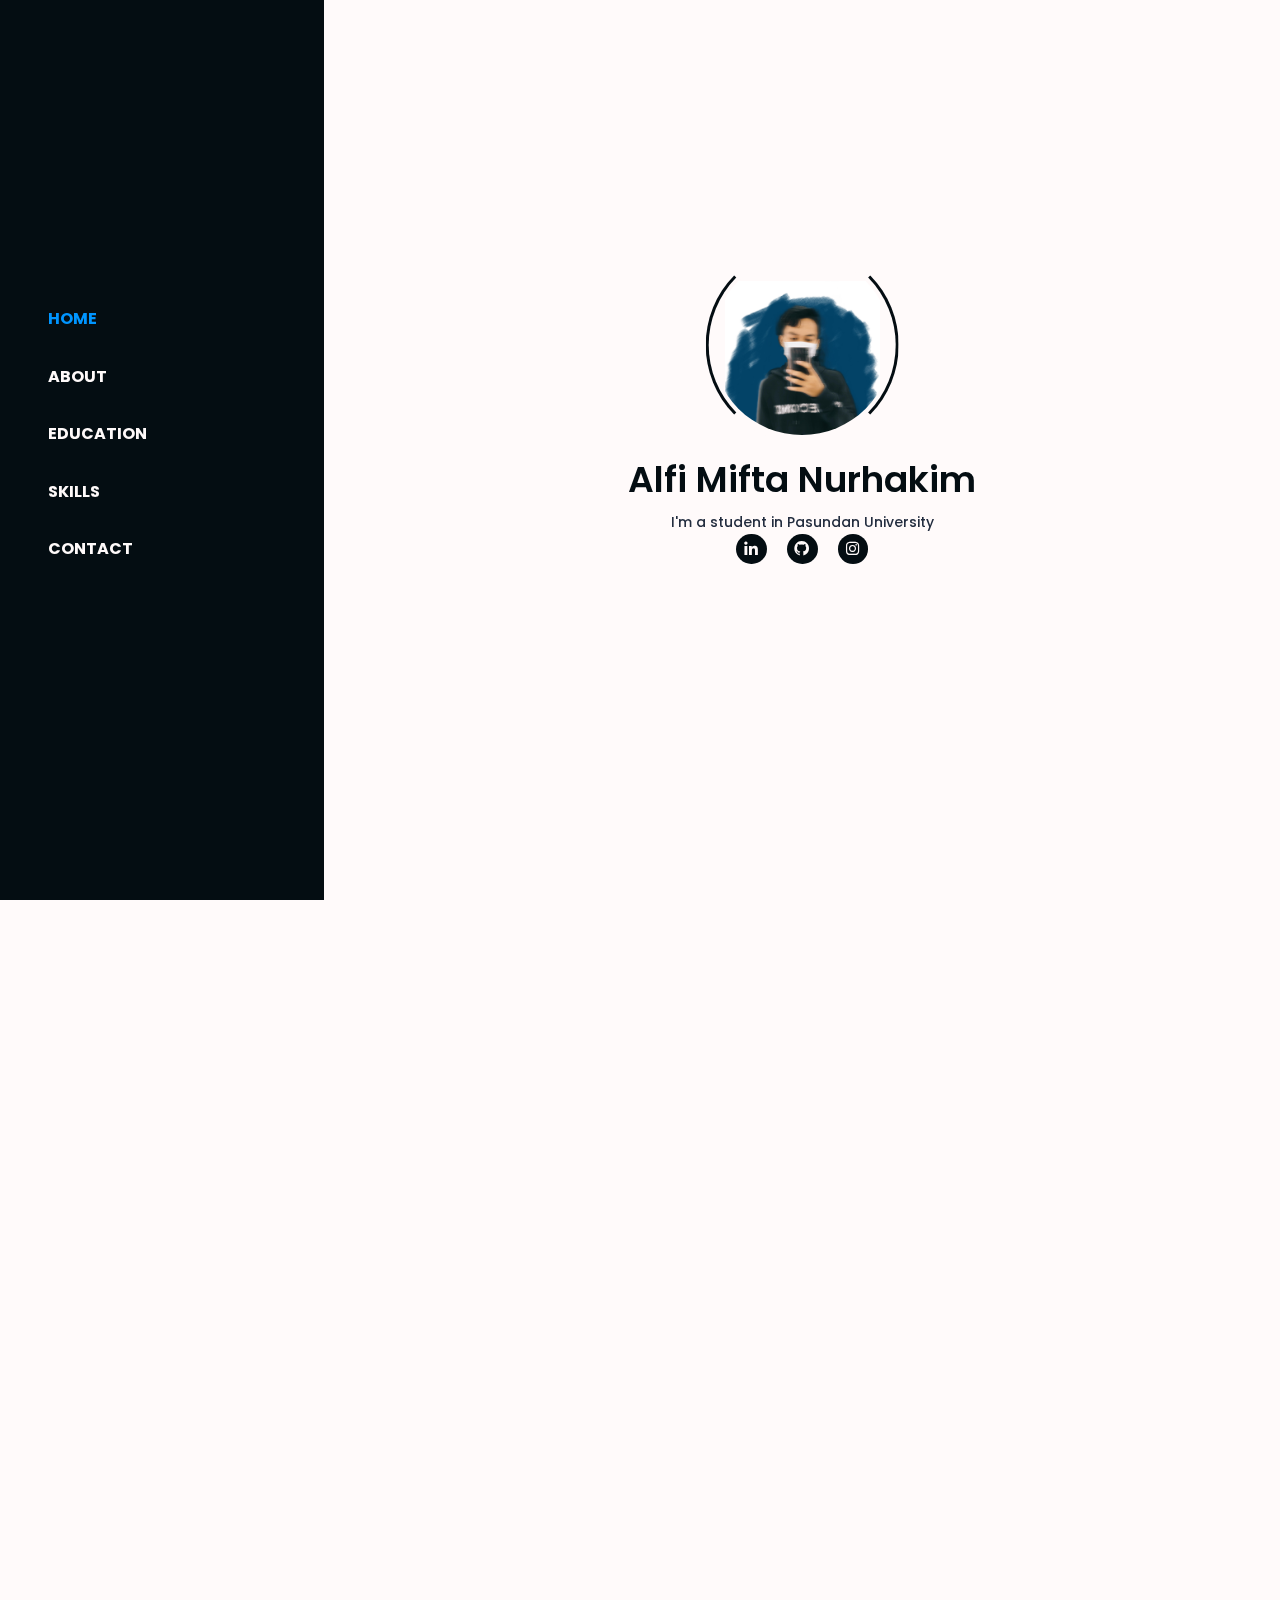
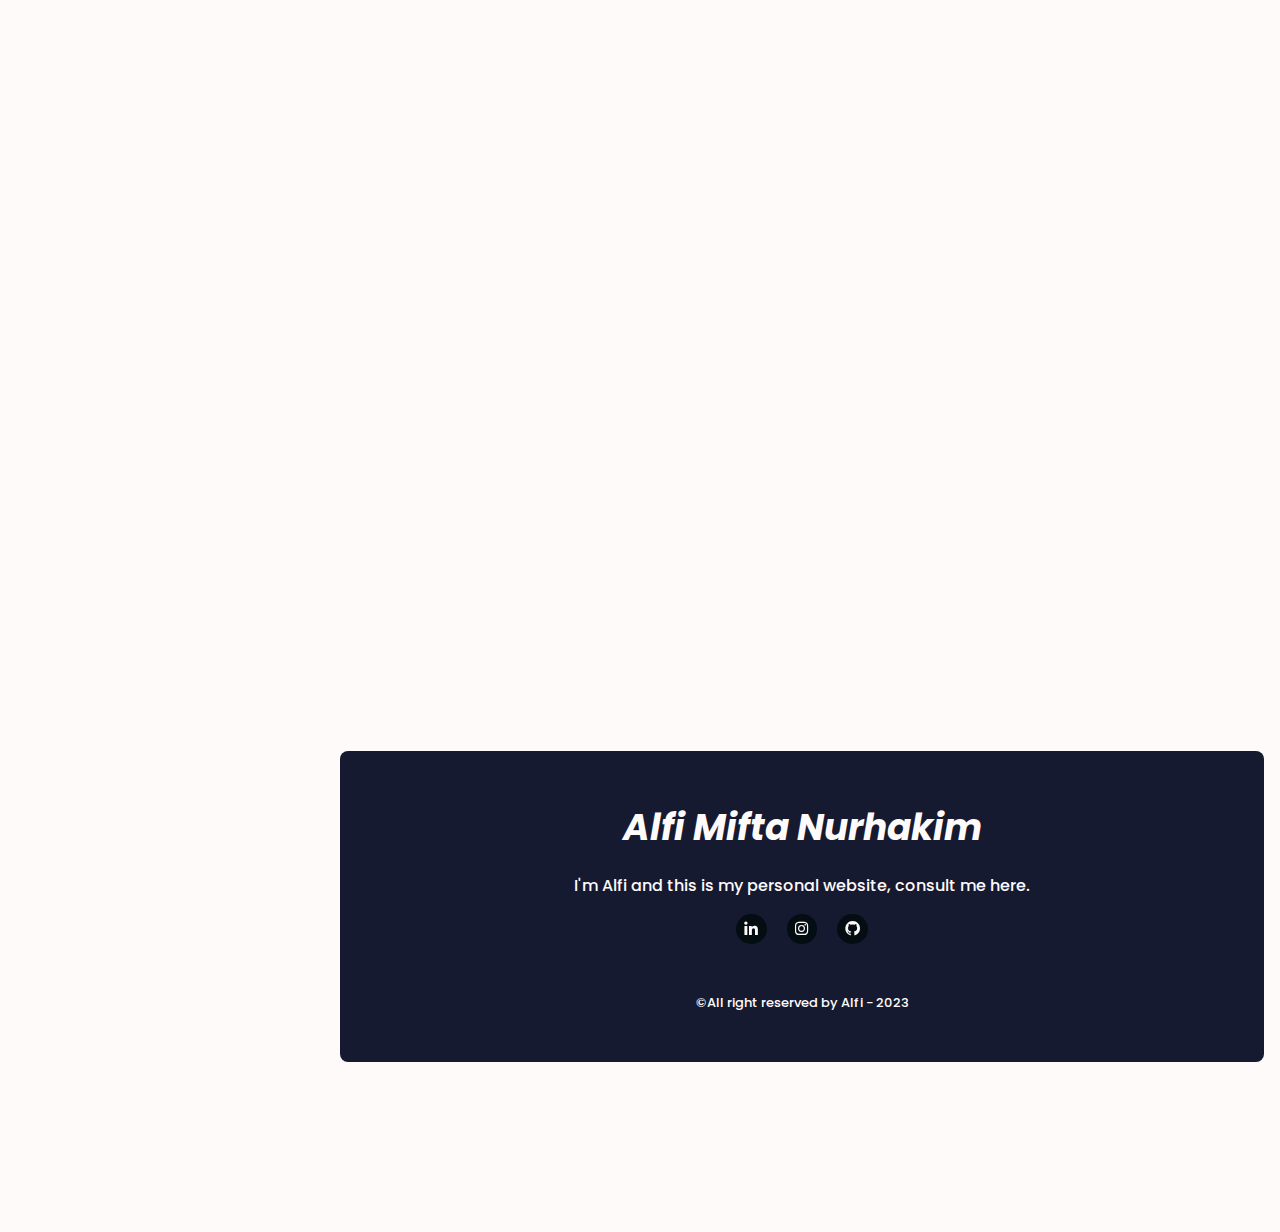
==== index.html @ 65345a20 "mengumpulkan tugas besar" ====
<!DOCTYPE html>
<html lang="en">
    <head>
        <meta charset="UTF-8">
        <meta name="viewport" content="width=device-width, initial-scale=1.0">

        <!-- ===== CSS ===== -->
        <link rel="stylesheet" href="assets/css/style.css">

        <!-- CSS DATA AOS -->
        <link href="https://unpkg.com/aos@2.3.1/dist/aos.css" rel="stylesheet">

        <!-- ===== BOX ICONS ===== -->
        <link href='https://unpkg.com/boxicons@2.1.4/css/boxicons.min.css' rel='stylesheet'>

        <title>My Portfolio | Alfi </title>
    </head>
    <body>
        <!--===== HEADER =====-->
        <header class="l-header">
            <nav class="nav bd-grid">
                <div class="div nav-toggle" id="nav-toggle">
                    <i class='bx bx-menu'></i>
                </div>

                <div>
                    <a href="#" class="nav-logo">Alfi</a>
                </div>
                
                <div class="nav-menu" id="nav-menu">
                    <div class="nav-close" id="nav-close">
                        <i class='bx bx-x'></i>
                    </div>

                    <div data-aos="fade-right" >
                        <ul class="nav-list">
                            <li class="nav-item"><a href="#home" class="nav-link active">Home</a></li>
                            <li class="nav-item"><a href="#about" class="nav-link">About</a></li>
                            <li class="nav-item"><a href="#education" class="nav-link">Education</a></li>
                            <li class="nav-item"><a href="#skills" class="nav-link">Skills</a></li>
                            <li class="nav-item"><a href="#contact" class="nav-link">Contact</a></li>
                        </ul>
                    </div>

                </div>
            </nav>
        </header>

        <main class="l-main">
            <!--===== HOME =====-->
            <section class="home" id="home">
                <div class="home-container bd-grid">
                    <div class="home-data" >
                        <div data-aos="flip-left" data-aos-duration="1400">
                            <div class="home-img" >
                                <img src="assets/img/profile_ori.jpg" alt="">
                                <span class="circle-spin"></span>
                            </div>
                        </div>
                        
                        <div data-aos="zoom-in">
                            <h1 class="home-title">Alfi Mifta Nurhakim</h1>
                            <span class="home-profession">I'm a student in Pasundan University</span>
                            
                        </div>

                        <div class="home-social" data-aos="fade-up" data-tilt data-tilt-scale="1.3">
                                <a href="https://www.linkedin.com/in/alfimifta/" target="_blank" class="home-social-link" ><i class='bx bxl-linkedin'></i></a>
                                <a href="https://github.com/alfimiftanur" target="_blank" class="home-social-link"><i class='bx bxl-github'></i></a>
                                <a href="https://www.instagram.com/alfimifta31_/" target="_blank" class="home-social-link"><i class='bx bxl-instagram'></i></a>
                        </div>

                    </div>
                </div>
            </section>

            <!--===== ABOUT =====-->
            <section class="about section" id="about">
                <div data-aos="zoom-in" data-aos-delay="300">
                    <span class="section-subtitle">My Intro</span>
                    <h2 class="section-title">About Me</h2>
                </div>

                <div class="about-container bd-grid">

                    <div class="about-data" data-aos="fade-right" data-aos-delay="600">
                        <img src="assets/img/profile_ori.jpg" alt="" class="about-img" data-tilt data-tilt-scale="1.5" data-tilt-axis="x">
                    </div>
                    
                    <div>
                        <div class="about-information" data-aos="fade-left" data-aos-delay="900">
                            <h3 class="about-information-title">Information</h3>
                            <p class="about-description">Hi! Welcome to my portfolio. I'm 
                                Alfi Mifta Nurhakim. I'm from Tasikmalaya Regency, West Java.
                                I'm an Informatics Engineering student at Universitas Pasundan</p>
                            
                            <div class="about-information-data">
                                <i class='bx bx-user about-information-icon'></i>
                                <span>Alfi Mifta Nurhakim</span>
                            </div>
                            
                            <div class="about-information-data">
                                <i class='bx bx-phone about-information-icon'></i>
                                <span>+62 82117623866</span>
                            </div>

                        </div>
                    </div>
                </div>
            </section>            


            <!--===== EDUCATION =====-->
            <section class="education section" id="education" >
                <div data-aos="zoom-in" data-aos-delay="500">
                    <span class="section-subtitle">Qualification</span>
                    <h2 class="section-title">My Education</h2>
                </div>

                <div class="education-container bd-grid" data-aos="flip-right" data-aos-delay="800" data-aos-duration="1000">
                    <div class="education-content">
                        <div>
                            <h3 class="education-year">2023 - Present*</h3>
                            <span class="education-jurusan">Informatics Engineering</span>
                        </div>

                        <div class="education-time">
                            <span class="education-rounder"></span>
                            <span class="education-line"></span>
                        </div>

                        <div>
                            <h3 class="education-university">Universitas Pasundan</h3>
                        </div>
                    </div>

                    <div class="education-content">
                        <div>
                            <h3 class="education-year">2020 - 2023</h3>
                            <span class="education-jurusan">Major Science</span>
                        </div>

                        <div class="education-time">
                            <span class="education-rounder"></span>
                            <span class="education-line"></span>
                        </div>

                        <div>
                            <h3 class="education-university">SMA Negeri 3 Cipatujah</h3>
                        </div>
                    </div>

                    <div class="education-content">
                        <div>
                            <h3 class="education-year">2017 - 2020</h3>
                        </div>

                        <div class="education-time">
                            <span class="education-rounder"></span>
                            <span class="education-line"></span>
                        </div>

                        <div>
                            <h3 class="education-race">SMP Negeri 3 Cipatujah</h3>
                        </div>
                    </div>
                </div>
            </section>

            <!--===== SKILLS =====-->
            <section class="skills section" id="skills">
                <div data-aos="zoom-in" data-aos-delay="300">
                    <span class="section-subtitle" >Why Choose Me</span>
                    <h2 class="section-title">My Expertise Area</h2>
                </div>

                <div class="skills-container bd-grid" >
                    <div data-tilt data-tilt-scale="1.1">
                        <div class="skills-content" data-aos="fade-right" data-aos-delay="500">
                            <i class="bx bxl-html5 skills-icon html" data-tilt data-tilt-scale="1.5"></i>
                            <h3 class="skills-title">HTML</h3>
                            <p class="skills-description">HTML (Hypertext Markup Language) adalah singkatan dari bahasa pemrograman yang digunakan untuk membuat dan merancang halaman web.</p>
                        </div>
                    </div>

                    <div data-tilt data-tilt-scale="1.1">
                        <div class="skills-content" data-aos="fade-up" data-aos-delay="700">
                            <i class="bx bxl-css3 skills-icon css" data-tilt data-tilt-scale="1.5"></i>
                            <h3 class="skills-title">CSS</h3>
                            <p class="skills-description">CSS (Cascading Style Sheets) adalah bahasa pemrograman yang digunakan untuk mengendalikan tampilan dan tata letak elemen-elemen HTML dalam suatu halaman.</p>
                        </div>
                    </div>
                    
                    <div data-tilt data-tilt-scale="1.1">
                        <div class="skills-content" data-aos="fade-left" data-aos-delay="900">
                            <i class="bx bxl-javascript skills-icon js" data-tilt data-tilt-scale="1.5"></i>
                            <h3 class="skills-title">Java Script</h3>
                            <p class="skills-description">JavaScript adalah bahasa pemrograman tingkat tinggi yang umumnya digunakan untuk membuat halaman web menjadi interaktif dan dinamis.</p>
                        </div>
                    </div>
                    

                </div>
            </section>

            <!--===== CONTACT =====-->
            <section class="contact section" id="contact">
                <div data-aos="zoom-in" data-aos-delay="300">
                    <span class="section-subtitle">Contact Me</span>
                    <h2 class="section-title">Get In touch</h2>
                </div>

                <div class="contact-container bd-grid">
                    <form action="" class="contact-form" data-aos="fade-right" data-aos-delay="500">
                        <div class="contact-inputs">
                            <input type="text" placeholder="Name" class="contact-input">
                            <input type="email" placeholder="Email" class="contact-input">
                        </div>
                        <textarea name="" id="" cols="0" rows="10" placeholder="Message" class="contact-input"></textarea>

                        <input type="submit" value="Send Message" class="button contact-button" data-tilt data-tilt-scale="1.2">
                    </form>

                    <div data-aos="fade-left" data-aos-delay="700">
                        <div class="contact-info" >
                            <h3 class="contact-subtitle">Call Me</h3>
                            <span class="contact-text"><i class='bx bxs-phone-call about-information-icon'></i>+62 82342675786</span>
                            <!-- <span class="contact-text">082342675786</span> -->
                        </div>

                        <div class="contact-info">
                            <h3 class="contact-subtitle">E-mail</h3>
                            <span class="contact-text"><i class='bx bxs-envelope about-information-icon' ></i>alfinurhakim1234@gmail.com</span>
                            <!-- <span class="contact-text">contactme@gmail.com</span> -->
                        </div>
                        
                        <div class="contact-info">
                            <h3 class="contact-subtitle">Location</h3>
                            <span class="contact-text"><i class='bx bxs-map-pin about-information-icon' ></i>Tasikmalaya, Jawa Barat</span>
                            <!-- <span class="contact-text">Jawa Barat</span> -->
                        </div>
                    </div>
                </div>
            </section>     
        </main>

        <!--===== FOOTER =====-->
        <footer class="footer section">
            <div class="footer-container bd-grid">
                <h1 class="footer-title"><i>Alfi Mifta Nurhakim</i></h1>
                <p class="footer-description">I'm Alfi and this is my personal website, consult me here.</p>

                <div class="footer-social" data-tilt data-tilt-scale="1.3">
                    <a href="https://www.linkedin.com/in/alfimifta/" target="_blank" class="footer-link"><i class='bx bxl-linkedin'></i></a>
                    <a href="https://www.instagram.com/alfimifta31_/" target="_blank" class="footer-link"><i class='bx bxl-instagram'></i></a>
                    <a href="https://github.com/alfimiftanur" target="_blank" class="footer-link"><i class='bx bxl-github'></i></a>
                </div>

                <p class="footer-copy">&copy;All right reserved by Alfi - 2023</p>
            </div>
        </footer>
        <!--===== MAIN JS =====-->
        <script src="assets/js/main.js"></script>
        <!-- DATA AOS JS -->
        <script src="https://unpkg.com/aos@2.3.1/dist/aos.js"></script>
        <script>
            AOS.init();
          </script>
    </body>
</html>
---- assets/css/style.css ----
/*===== GOOGLE FONTS =====*/
@import url("https://fonts.googleapis.com/css2?family=Poppins:wght@400;500;600;700&display=swap");

/*===== VARIABLES CSS =====*/
:root{
  --header-height: 3rem;
  --nav-width:324px;
  
  /*===== Font weight =====*/
  --font-medium:500;
  --font-semi-bold: 600;
  --font-bold: 700;

  /*===== Colors =====*/
  --first-color: #040D12;
  --first-color-dark: #232D3F;
  --first-color-darken: #161A30;
  --text-color: #001C30;
  --text-color-navbar:  #0095ff;
  --first-color-light: #EAE7E6;
  --first-color-lighten: #FFFAFA;

  /*===== Font and typography =====*/
  --body-font: 'Poppins', sans-serif;
  --h1-font-size: 1.5rem;
  --h2-font-size: 1.25rem;
  --h3-font-size: 1rem;
  --normal-font-size: .938rem;
  --small-font-size: .813rem;
  --smaller-font-size: .75rem;

  /*===== Margenes =====*/
  --mb-1: .5rem;
  --mb-2: 1rem;
  --mb-3: 1.5rem;
  --mb-4: 2rem;
  --mb-5: 2.5rem;

  /*===== z index =====*/
  --z-fixed:100;
}

@media screen and (min-width: 768px) {
  :root{
    --h1-font-size: 2.25rem;
    --h2-font-size: 1.5rem;
    --h3-font-size: 1.25rem;
    --normal-font-size: 1rem;
    --small-font-size: .875rem;
    --smaller-font-size: .813rem;
  }
}
  
/*===== BASE =====*/
*,::before,::after{
  box-sizing: border-box;
}

html{
  scroll-behavior: smooth;
}

body{
  margin: var(--header-height) 0 0 0 ;
  font-family: var(--body-font);
  font-size: var(--normal-font-size);
  font-weight: var(--font-medium);
  background-color: var(--first-color-lighten);
  color: var(--text-color);
  line-height: 1.6;
}

h1,h2,h3,p{
  margin: 0;
}

h3{
  font-weight: var(--font-semi-bold);
}

ul{
  margin: 0;
  padding: 0;
  list-style: none;
}

a{
  text-decoration: none;
  color: var(--text-color);
}

img{
  max-width: 100%;
  height: auto;
  display: block;
}

/*===== CLASS CSS ===== */
.section{
  padding: 4rem 0 2rem;
}

.section-title{
  font-size: var(--h1-font-size);
  color: var(--first-color);
  margin-bottom: var(--mb-3);
  text-align: center;
}

.section-subtitle{
  display: block;
  font-size: var(--small-font-size);
  color: var(--first-color-darken);
  text-align: center;
  font-weight: var(--font-bold);
  margin-bottom: .25rem;
}

/*===== LAYOUT =====*/
.bd-grid{
  max-width: 1024px;
  display: grid;
  grid-template-columns: 100%;
  column-gap: 2rem;
  width: calc(100% - 2rem);
  margin-left: var(--mb-2);
  margin-right: var(--mb-2);
}

.l-header{
  width: 100%;
  position: fixed;
  top: 0;
  left: 0;
  z-index: var(--z-fixed);
  background-color: var(--first-color-lighten);
  box-shadow: 0 2px 4px rgba(0, 0, 0, .1);
}

/*===== NAV =====*/
.nav{
  height: var(--header-height);
  display: flex;
  justify-content: space-between;
  align-items: center;
}

.nav-menu{
  position: fixed;
  top: 0;
  left: -100%;
  width: 90%;
  height: 100vh;
  padding: 3rem;
  display: flex;
  align-items: center;
  background-color: var(--first-color);
  transition: .5s;
}

.nav-close{
  position: absolute;
  top: 1rem;
  right: 1rem;
  font-size: 2rem;
  color: var(--first-color-dark);
  cursor: pointer;
}

.nav-item{
  margin-bottom: var(--mb-4);
}

.nav-link{
  font-size: 1rem;
  text-transform: uppercase;
  color: var(--first-color-lighten);
  font-weight: var(--font-bold);
  transition: .3s;
}

.nav-link:hover{
  color: var(--text-color-navbar);
}

.nav-toggle{
  color: var(--first-color-dark);
  font-size: 1.3rem;
  cursor: pointer;
}

/*=== Show menu ===*/
.show{
  left: 0;
}

/*Active menu*/
.active{
  color: var(--text-color-navbar);
}

/*===== HOME =====*/
.home-container{
  height: calc(100vh - var(--header-height));
  align-items: center;
}

.home-data{
  display: flex;
  flex-direction: column;
  align-items: center;
  height: max-content;
  text-align: center;
}

.home-img{
  padding-top: 1.3rem;
  padding-left: .8rem;
  width: 180px;
  height: 180px;
  background-color: var(--first-color-lighten);
  border-radius: 50%;
  overflow: hidden;
  margin-bottom: var(--mb-2);
  
}

.home-img img{
 width: 155px;
 transform: translateY(5px);
}
.home-img .circle-spin{
  position: absolute;
  top: 46%;
  left: 50%;
  transform: translate(-50%, -50%) rotate(0);
  width: 107%;
  height: 100%;
  border-radius: 50%;
  border-top: .2rem solid var(--first-color-lighten);
  border-bottom: .2rem solid var(--first-color-lighten);
  border-left: .2rem solid var(--first-color);
  border-right: .2rem solid var(--first-color);
  animation: aboutSpinner 8s linear infinite
}


.home-title{
  font-size: var(--h1-font-size);
  color: var(--first-color);
  font-weight: var(--font-semi-bold);
}

.home-profession{
  font-size: var(--small-font-size);
  color: var(--first-color-dark);
  margin-bottom: var(--mb-5);
}

.home-social{
  margin-bottom: 5rem;
}

.home-social-link{
  display: inline-flex;
  background-color: var(--first-color);
  color: var(--first-color-lighten);
  font-size: 1.1rem;
  border-radius: 50%;
  padding: .40rem;
  margin: 0 var(--mb-1);
  transition: .3s;
}

.home-social-link:hover{
  background-color: var(--first-color-light);
  color: var(--first-color-dark);
}

.home-button{
  width: 100%;
}

/*BUTTONS*/
.button{
  display: inline-block;
  background-color: var(--first-color);
  color: var(--first-color-lighten);
  padding: 1rem 2rem;
  font-weight: var(--font-semi-bold);
  border-radius: .5rem;
  transition: .3s;
}

.button:hover{
  background-color: var(--first-color-dark);
}

.button-light{
  background-color: var(--first-color-lighten);
  color: var(--first-color);
}

.button-light:hover{
  color: var(--first-color-lighten);
}

/* ===== ABOUT =====*/
.about-container{
  row-gap: 2rem;
}

.about-data{
  text-align: center;
}

.about-description{
  margin-bottom: var(--mb-4);
}

.about-img{
  width: 150px;
  border-radius: .5rem;
  margin: 0 auto;
}

.about-information{
  margin-bottom: var(--mb-4);
}

.about-information-title{
  font-size: var(--h3-font-size);
  color: var(--first-color-dark);
  margin-bottom: var(--mb-2);
}

.about-information-data{
  display: flex;
  align-items: center;
  padding-left: 1.5rem;
  margin-bottom: var(--mb-3);
}

.about-information-icon{
  font-size: 1.5rem;
  color: var(--first-color);
  margin-right: var(--mb-4); 
}

.about-information-subtitle{
  display: block;
  font-weight: var(--font-semi-bold);
}

.about-information-subtitle-small{
  font-size: var(--small-font-size);
}

/* ===== EDUCATION =====*/
.education-container{
  row-gap: 2rem;
}

.education-content{
  display: grid;
  grid-template-columns: 1fr max-content 1fr;
}

.education-year, .education-university{
  font-size: var(--h3-font-size);
  margin-bottom: .25rem;
}

.education-jurusan, .education-specialty{
  display: block;
  font-size: var(--smaller-font-size);
}

.education-year, .education-jurusan{
  text-align: right;
}

.education-time{
  padding: 0 1rem;
  justify-self: center;
}

.education-rounder{
  position: relative;
  display: inline-block;
  width: 12px;
  height: 12px;
  background-color: var(--first-color);
  border-radius: 50%;
}

.education-rounder::before{
  content: '';
  position: absolute;
  transform: translate(-4px, -4px);
  width: 20px;
  height: 20px;
  border: 1px solid var(--first-color);
  border-radius: 50%;
}

.education-line{
  display: block;
  height: 90%;
  width: 2px;
  background-color: var(--first-color);
  transform: translate(5px, -4px);
}

/* ===== SKILLS =====*/
.skills-container{
  row-gap: 2rem;
}

.skills-content{
  padding: 1.5rem .5rem;
  border: 2px solid var(--first-color);
  border-radius: .5rem;
  text-align: center;
}

.skills-icon{
  font-size: 2rem;
  padding: .5rem;
  background-color: var(--first-color);
  color: var(--first-color-lighten);
  border-radius: 50%;
  margin-bottom: var(--mb-2);
}

.skills-title{
  font-size: 1.25rem;
  color: var(--first-color-dark);
  margin-bottom: var(--mb-1);
}

.skills-content, .skills-icon, .skills-description, .skills-title{
  transition: .5s;
}

.skills-content:hover{
  background-color: var(--first-color);
}

.skills-content:hover .skills-icon.html{
  background-color: var(--first-color-lighten);
  color: #ff5d4b;

}
.skills-content:hover .skills-icon.css{
  background-color: var(--first-color-lighten);
  color: #0066ff;
}

.skills-content:hover .skills-icon.js{
  background-color: var(--first-color-lighten);
  color: #FEED30;
}

.skills-content:hover .skills-title{
  color: var(--first-color-lighten);
}
.skills-content:hover .skills-description{
  color: var(--first-color-lighten);
}

/* ===== WORKS =====*/
.works-container{
  justify-items: center;
  row-gap: 2rem;
}

.works-img{
  position: relative;
  overflow: hidden;
  border-radius: .5rem;
}

.works-data{
  position: absolute;
  bottom: -100%;
  width: 100%;
  height: 100%;
  display: flex;
  flex-direction: column;
  justify-content: center;
  align-items: center;
  background: rgba(22, 26, 48, .7);
  border-radius: .5rem;
  transition: .3s;
}

.works-links{
  display: inline-flex;
  font-size: 1.5rem;
  background-color: var(--first-color-lighten);
  color: var(--first-color);
  padding: .25rem;
  border-radius: .25rem;
  margin-bottom: var(--mb-2);
}

.works-title{
  font-size: var(--h2-font-size);
  color: var(--first-color-lighten);
}

.works-img:hover .works-data{
  bottom: 0;
}

/* ===== CONTACT =====*/
.contact-container{
  row-gap: 3rem;
}

.contact-input{
  width: 100%;
  padding: 1rem;
  outline: none;
  border: none;
  background-color: var(--first-color-light);
  font-size: var(--normal-font-size);
  margin-bottom: var(--mb-2);
  border-radius: .5rem;
  resize: none;
}

.contact ::placeholder{
  color: var(--first-color-dark);
  font-family: var(--body-font);
  font-weight: var(--font-medium);
}

.contact-button{
  outline: none;
  border: none;
  font-family: var(--body-font);
  font-size: var(--normal-font-size);
  cursor: pointer;
}

.contact-info{
  margin-bottom: var(--mb-3);
}

.contact-subtitle{
  font-size: var(--h3-font-size);
  color: var(--first-color-dark);
  margin-bottom: var(--mb-1);
}

.contact-text{
  /* display: block; */
  padding-left: 1rem;
}

/* ===== FOOTER =====*/
.footer{
  background-color: var(--first-color-darken);
  color: var(--first-color-lighten);
  text-align: center;
}

.footer-title{
  font-size: var(--h1-font-size);
  margin-bottom: var(--mb-2);
}

.footer-description{
  margin-bottom: var(--mb-2);
}

.footer-social{
  margin-bottom: 3rem;
}

.footer-link{
  display: inline-flex;
  background-color: var(--first-color);
  color: var(--first-color-lighten);
  font-size: 1.1rem;
  border-radius: 50%;
  padding: .40rem;
  margin: 0 var(--mb-1);
  transition: .3s;
}

.footer-link:hover{
  background-color: var(--first-color-lighten);
  color: var(--first-color);
}

.footer-copy{
  font-size: var(--smaller-font-size);
  color: var(--first-color-lighten);
}

/* ===== MEDIA QUERIES=====*/
@media screen and (min-width: 768px){
  .home-button{
    width: initial;
  }

  .nav-menu{
    width: var(--nav-width);
  }
  
  .about-container, 
  .skills-container,
  .works-container,
  .contact-container,
  .contact-inputs {
    grid-template-columns: repeat(2, 1fr);
  }
  
  .about-data{
    text-align: initial;
  }

  .about-description{
    margin-bottom: var(--mb-5);
  }
  
  .about-img{
    width: 220px;
  }

  .about-information{
    padding-left: 4rem;
  }

  .education-time{
    padding: 0 2rem;
  }

  .project{
    background: none;
  }

  .project-container{
    background-color: var(--first-color);
    grid-template-columns: 2fr 1.2fr;
    padding: 0 2rem;
    border-radius: .5rem;
  }

  .project-data{
    padding: 3rem 0;
  }

  .project-title, .project-data{
    text-align: initial;
  }

  .project-img{
    width: 230px;
    align-self: flex-end;
  }

  .contact-inputs{
    display: grid;
    column-gap: 1.5rem;
  }
  
  .contact-info{
    padding-left: 3rem;
  }

  .footer{
    background: none;
  }

  .footer-container{
    background-color: var(--first-color-darken);
    padding: 3rem 0;
    border-radius: .5rem;
  }
}

@media screen and (min-width:1024px){
  body{
    margin: 0;
    padding-left: var(--nav-width);
  }

  .l-header{
    width: 0;
  }

  .nav-toggle, .nav-logo, .nav-close{
    display: none;
  }

  .nav-menu{
    left: 0;
  }

  .home-container{
    height: 100vh;
  }

  .section{
    padding: 10rem 0 10rem;
  }

  .bg-grid{
    margin-left: auto;
    margin-right: auto;
  }

  .skills-container,
  .works-container{
    grid-template-columns: repeat(3, 1fr);
  }
}

/* ANIMATIONS */
@keyframes aboutSpinner{
  100%{
      transform: translate(-50%, -50%) rotate(360deg);
  }
}
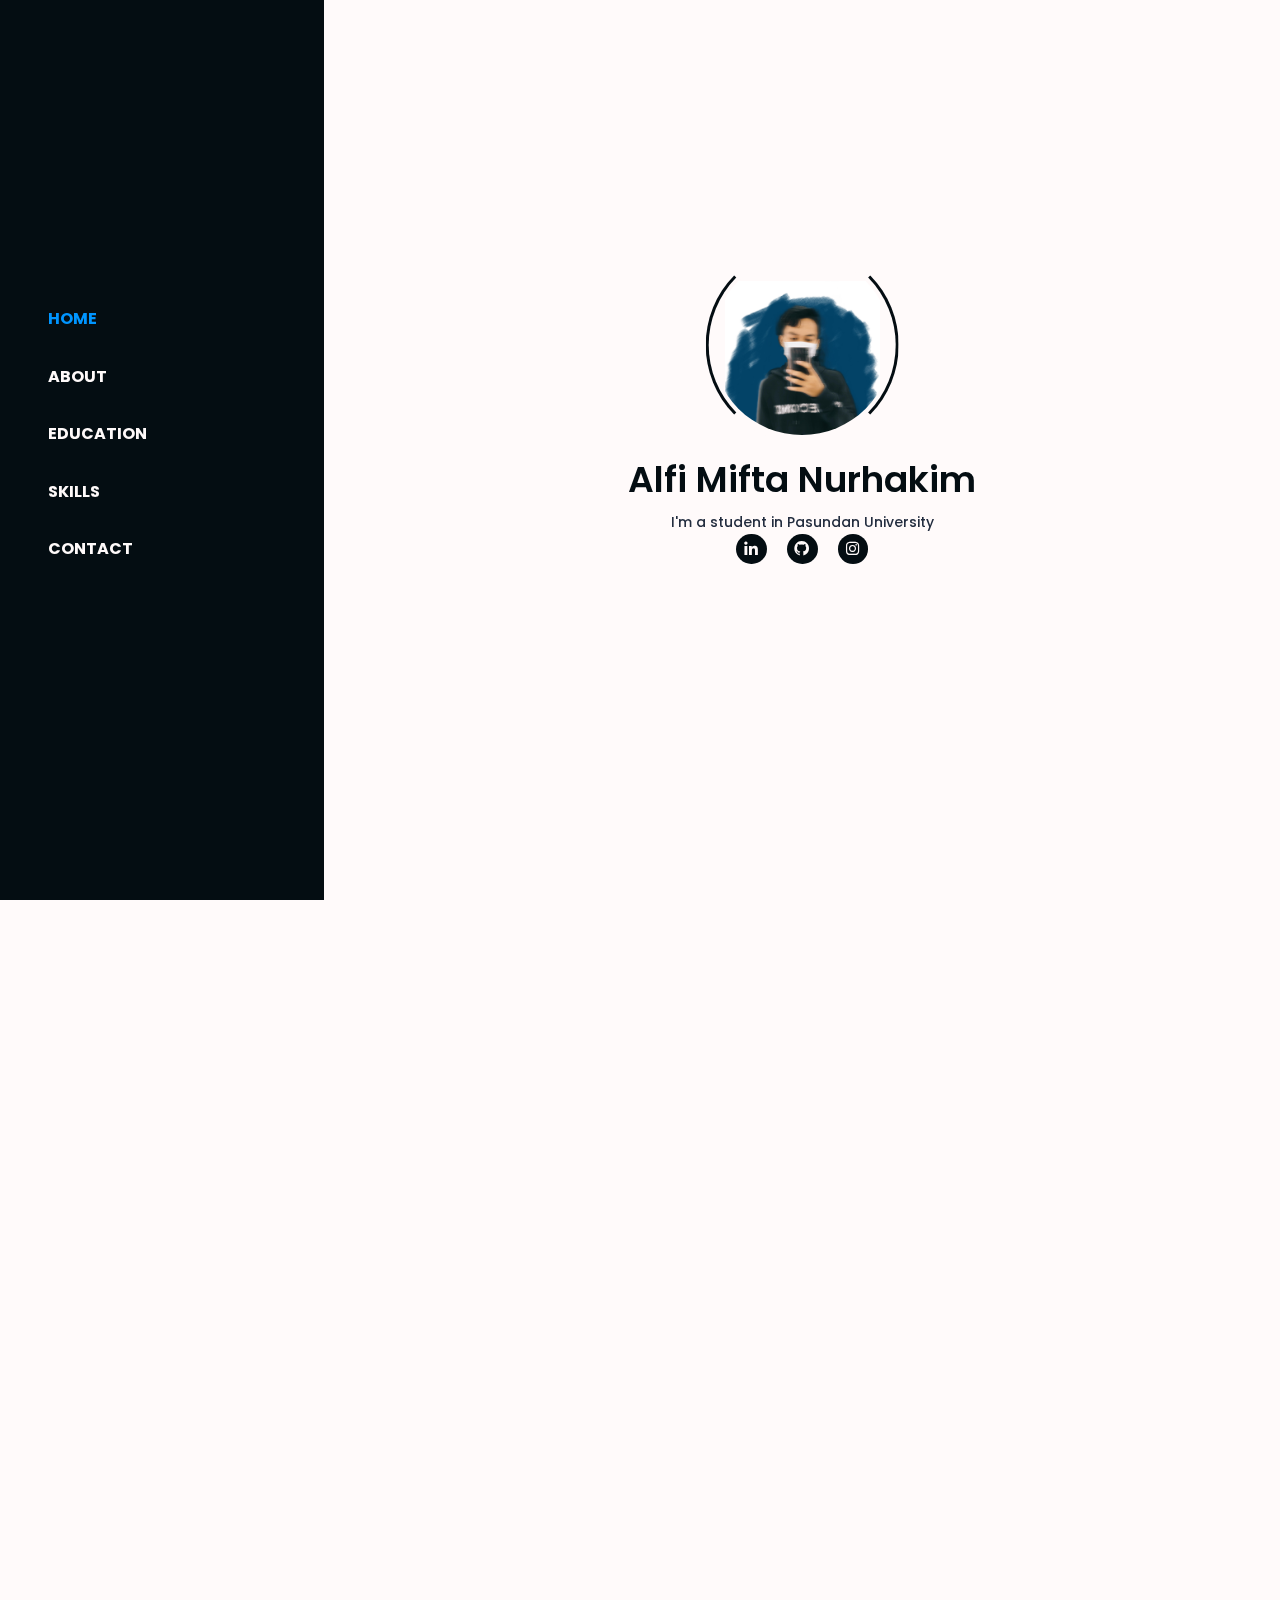
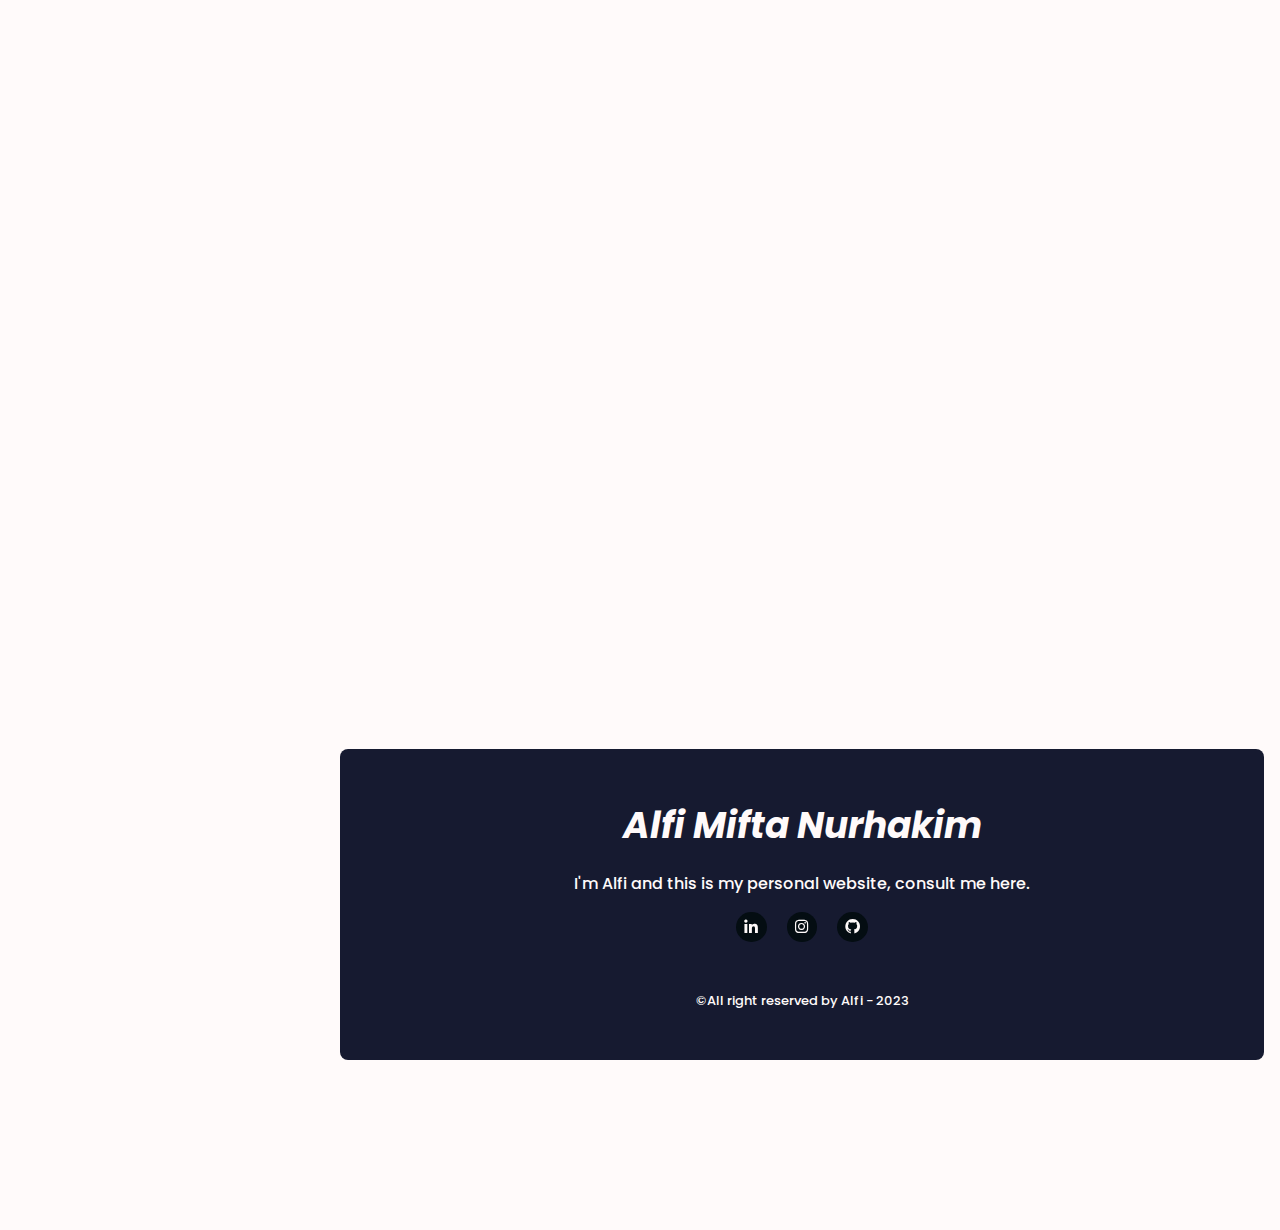
==== commit 8cb7af52: "mengaktifkan contact form, mengubah submit button dan mengubah beberapa animasi" ====
--- a/index.html
+++ b/index.html
@@ -83,12 +83,12 @@
 
                 <div class="about-container bd-grid">
 
-                    <div class="about-data" data-aos="fade-right" data-aos-delay="600">
+                    <div class="about-data" data-aos="fade-up" data-aos-delay="600">
                         <img src="assets/img/profile_ori.jpg" alt="" class="about-img" data-tilt data-tilt-scale="1.5" data-tilt-axis="x">
                     </div>
                     
                     <div>
-                        <div class="about-information" data-aos="fade-left" data-aos-delay="900">
+                        <div class="about-information" data-aos="fade-up" data-aos-delay="900">
                             <h3 class="about-information-title">Information</h3>
                             <p class="about-description">Hi! Welcome to my portfolio. I'm 
                                 Alfi Mifta Nurhakim. I'm from Tasikmalaya Regency, West Java.
@@ -175,25 +175,25 @@
                 </div>
 
                 <div class="skills-container bd-grid" >
-                    <div data-tilt data-tilt-scale="1.1">
-                        <div class="skills-content" data-aos="fade-right" data-aos-delay="500">
-                            <i class="bx bxl-html5 skills-icon html" data-tilt data-tilt-scale="1.5"></i>
+                    <div data-tilt data-tilt-scale="1.1" data-tilt-axis="x">
+                        <div class="skills-content" data-aos="flip-right" data-aos-delay="800" data-aos-duration="1000">
+                            <i class="bx bxl-html5 skills-icon html" ></i>
                             <h3 class="skills-title">HTML</h3>
                             <p class="skills-description">HTML (Hypertext Markup Language) adalah singkatan dari bahasa pemrograman yang digunakan untuk membuat dan merancang halaman web.</p>
                         </div>
                     </div>
 
                     <div data-tilt data-tilt-scale="1.1">
-                        <div class="skills-content" data-aos="fade-up" data-aos-delay="700">
-                            <i class="bx bxl-css3 skills-icon css" data-tilt data-tilt-scale="1.5"></i>
+                        <div class="skills-content" data-aos="flip-right" data-aos-delay="800" data-aos-duration="1000">
+                            <i class="bx bxl-css3 skills-icon css" ></i>
                             <h3 class="skills-title">CSS</h3>
                             <p class="skills-description">CSS (Cascading Style Sheets) adalah bahasa pemrograman yang digunakan untuk mengendalikan tampilan dan tata letak elemen-elemen HTML dalam suatu halaman.</p>
                         </div>
                     </div>
                     
-                    <div data-tilt data-tilt-scale="1.1">
-                        <div class="skills-content" data-aos="fade-left" data-aos-delay="900">
-                            <i class="bx bxl-javascript skills-icon js" data-tilt data-tilt-scale="1.5"></i>
+                    <div data-tilt data-tilt-scale="1.1" data-tilt-axis="x">
+                        <div class="skills-content" data-aos="flip-right" data-aos-delay="800" data-aos-duration="1000">
+                            <i class="bx bxl-javascript skills-icon js" ></i>
                             <h3 class="skills-title">Java Script</h3>
                             <p class="skills-description">JavaScript adalah bahasa pemrograman tingkat tinggi yang umumnya digunakan untuk membuat halaman web menjadi interaktif dan dinamis.</p>
                         </div>
@@ -211,33 +211,37 @@
                 </div>
 
                 <div class="contact-container bd-grid">
-                    <form action="" class="contact-form" data-aos="fade-right" data-aos-delay="500">
+                    <form action="" class="contact-form" name="contact-form" onsubmit="submitForm(event)" data-aos="fade-up" data-aos-delay="500">
                         <div class="contact-inputs">
-                            <input type="text" placeholder="Name" class="contact-input">
-                            <input type="email" placeholder="Email" class="contact-input">
-                        </div>
-                        <textarea name="" id="" cols="0" rows="10" placeholder="Message" class="contact-input"></textarea>
-
-                        <input type="submit" value="Send Message" class="button contact-button" data-tilt data-tilt-scale="1.2">
+                            <input type="text" placeholder="Name" name="Name"class="contact-input">
+                            <input type="email" placeholder="Email" name="Email"class="contact-input">
+                        </div>
+                        <textarea name="Message" id="" cols="0" rows="10" placeholder="Message" class="contact-input"></textarea>
+                        <button type="submit" class="btn" id="submit-button"> Send!</button>
                     </form>
 
-                    <div data-aos="fade-left" data-aos-delay="700">
+                    <div data-aos="fade-up" data-aos-delay="700">
                         <div class="contact-info" >
                             <h3 class="contact-subtitle">Call Me</h3>
                             <span class="contact-text"><i class='bx bxs-phone-call about-information-icon'></i>+62 82342675786</span>
-                            <!-- <span class="contact-text">082342675786</span> -->
                         </div>
 
                         <div class="contact-info">
                             <h3 class="contact-subtitle">E-mail</h3>
                             <span class="contact-text"><i class='bx bxs-envelope about-information-icon' ></i>alfinurhakim1234@gmail.com</span>
-                            <!-- <span class="contact-text">contactme@gmail.com</span> -->
                         </div>
                         
                         <div class="contact-info">
                             <h3 class="contact-subtitle">Location</h3>
                             <span class="contact-text"><i class='bx bxs-map-pin about-information-icon' ></i>Tasikmalaya, Jawa Barat</span>
-                            <!-- <span class="contact-text">Jawa Barat</span> -->
+                        </div>
+                    </div>
+                    <!-- Successful Popup -->
+                    <div class="popup" id="success-popup">
+                        <div class="popup-content">
+                            <h2>Success!</h2>
+                            <p>Your message has been sent. Thanks!</p>
+                            <button onclick="closePopup()">Close</button>
                         </div>
                     </div>
                 </div>
--- a/assets/css/style.css
+++ b/assets/css/style.css
@@ -199,6 +199,15 @@
   color: var(--text-color-navbar);
 }
 
+.actives{
+  font-size: 0;
+  width: 50px;
+  height: 50px;
+  border-radius: 50%;
+  border-left-color: transparent;
+  animation: rotate 1.4s ease 0.5s infinite;
+}
+
 /*===== HOME =====*/
 .home-container{
   height: calc(100vh - var(--header-height));
@@ -450,7 +459,7 @@
 .skills-content:hover .skills-icon.html{
   background-color: var(--first-color-lighten);
   color: #ff5d4b;
-
+  scale: 1.3;
 }
 .skills-content:hover .skills-icon.css{
   background-color: var(--first-color-lighten);
@@ -470,7 +479,7 @@
 }
 
 /* ===== WORKS =====*/
-.works-container{
+/* .works-container{
   justify-items: center;
   row-gap: 2rem;
 }
@@ -512,7 +521,7 @@
 
 .works-img:hover .works-data{
   bottom: 0;
-}
+} */
 
 /* ===== CONTACT =====*/
 .contact-container{
@@ -552,12 +561,108 @@
 .contact-subtitle{
   font-size: var(--h3-font-size);
   color: var(--first-color-dark);
-  margin-bottom: var(--mb-1);
+  margin: var(--mb-2);
+  /* margin-bottom: var(--mb-1); */
 }
 
 .contact-text{
   /* display: block; */
   padding-left: 1rem;
+}
+
+.btn {
+  position: relative;
+  width: 150px;
+  height: 55px;
+  border-radius: 45px;
+  border: none;
+  background-color: var(--first-color);
+  color: var(--first-color-light);
+  box-shadow: 0px 10px 10px var(--first-color-dark) inset;
+  cursor: pointer;
+  display: flex;
+  align-items: center;
+  justify-content: center;
+  font-size: 20px;
+}
+
+.btn::before {
+  width: 70%;
+  height: 2px;
+  position: absolute;
+  background-color: rgba(250, 250, 250, 0.678);
+  content: "";
+  filter: blur(1px);
+  top: 7px;
+  border-radius: 50%;
+}
+
+.btn::after {
+  width: 70%;
+  height: 2px;
+  position: absolute;
+  background-color: rgba(250, 250, 250, 0.137);
+  content: "";
+  filter: blur(1px);
+  bottom: 7px;
+  border-radius: 50%;
+}
+
+.btn:hover {
+  animation: jello-horizontal 0.9s both;
+}
+
+#loading-spinner {
+  border: 4px solid rgba(0, 0, 0, 0.1);
+  border-top: 4px solid var(--first-color-light);
+  border-radius: 50%;
+  width: 20px;
+  height: 20px;
+  animation: spin 1s linear infinite;
+  margin-right: 10px;
+}
+
+.popup {
+  display: none;
+  position: fixed;
+  top: 0;
+  left: 0;
+  width: 100%;
+  height: 100%;
+  background: rgba(0, 0, 0, 0.5);
+  animation: fadeIn 0.5s ease-in-out;
+  transition-delay: 2s; 
+}
+
+.popup-content {
+  position: absolute;
+  top: 50%;
+  left: 50%;
+  transform: translate(-50%, -50%);
+  background: #fff;
+  padding: 20px;
+  text-align: center;
+  border-radius: 8px;
+  box-shadow: 0 0 20px rgba(0, 0, 0, 0.7);
+}
+
+.popup-content h2 {
+  color: #4CAF50; 
+}
+
+.popup-content p {
+  margin: 10px 0;
+  font-size: 16px;
+}
+
+.popup-content button {
+  margin-top: 15px;
+  padding: 10px 20px;
+  background-color: #4CAF50;
+  color: #fff;
+  border: none;
+  border-radius: 5px;
+  cursor: pointer;
 }
 
 /* ===== FOOTER =====*/
@@ -672,6 +777,7 @@
     padding-left: 3rem;
   }
 
+/* FOOTER */
   .footer{
     background: none;
   }
@@ -726,3 +832,44 @@
       transform: translate(-50%, -50%) rotate(360deg);
   }
 }
+
+@keyframes jello-horizontal {
+  0% {
+    transform: scale3d(1, 1, 1);
+  }
+
+  30% {
+    transform: scale3d(1.25, 0.75, 1);
+  }
+
+  40% {
+    transform: scale3d(0.75, 1.25, 1);
+  }
+
+  50% {
+    transform: scale3d(1.15, 0.85, 1);
+  }
+
+  65% {
+    transform: scale3d(0.95, 1.05, 1);
+  }
+
+  75% {
+    transform: scale3d(1.05, 0.95, 1);
+  }
+
+  100% {
+    transform: scale3d(1, 1, 1);
+  }
+}
+
+@keyframes rotate{
+  0%{
+    transform: rotate(360deg);
+  }
+}
+
+@keyframes spin {
+  0% { transform: rotate(0deg); }
+  100% { transform: rotate(360deg); }
+}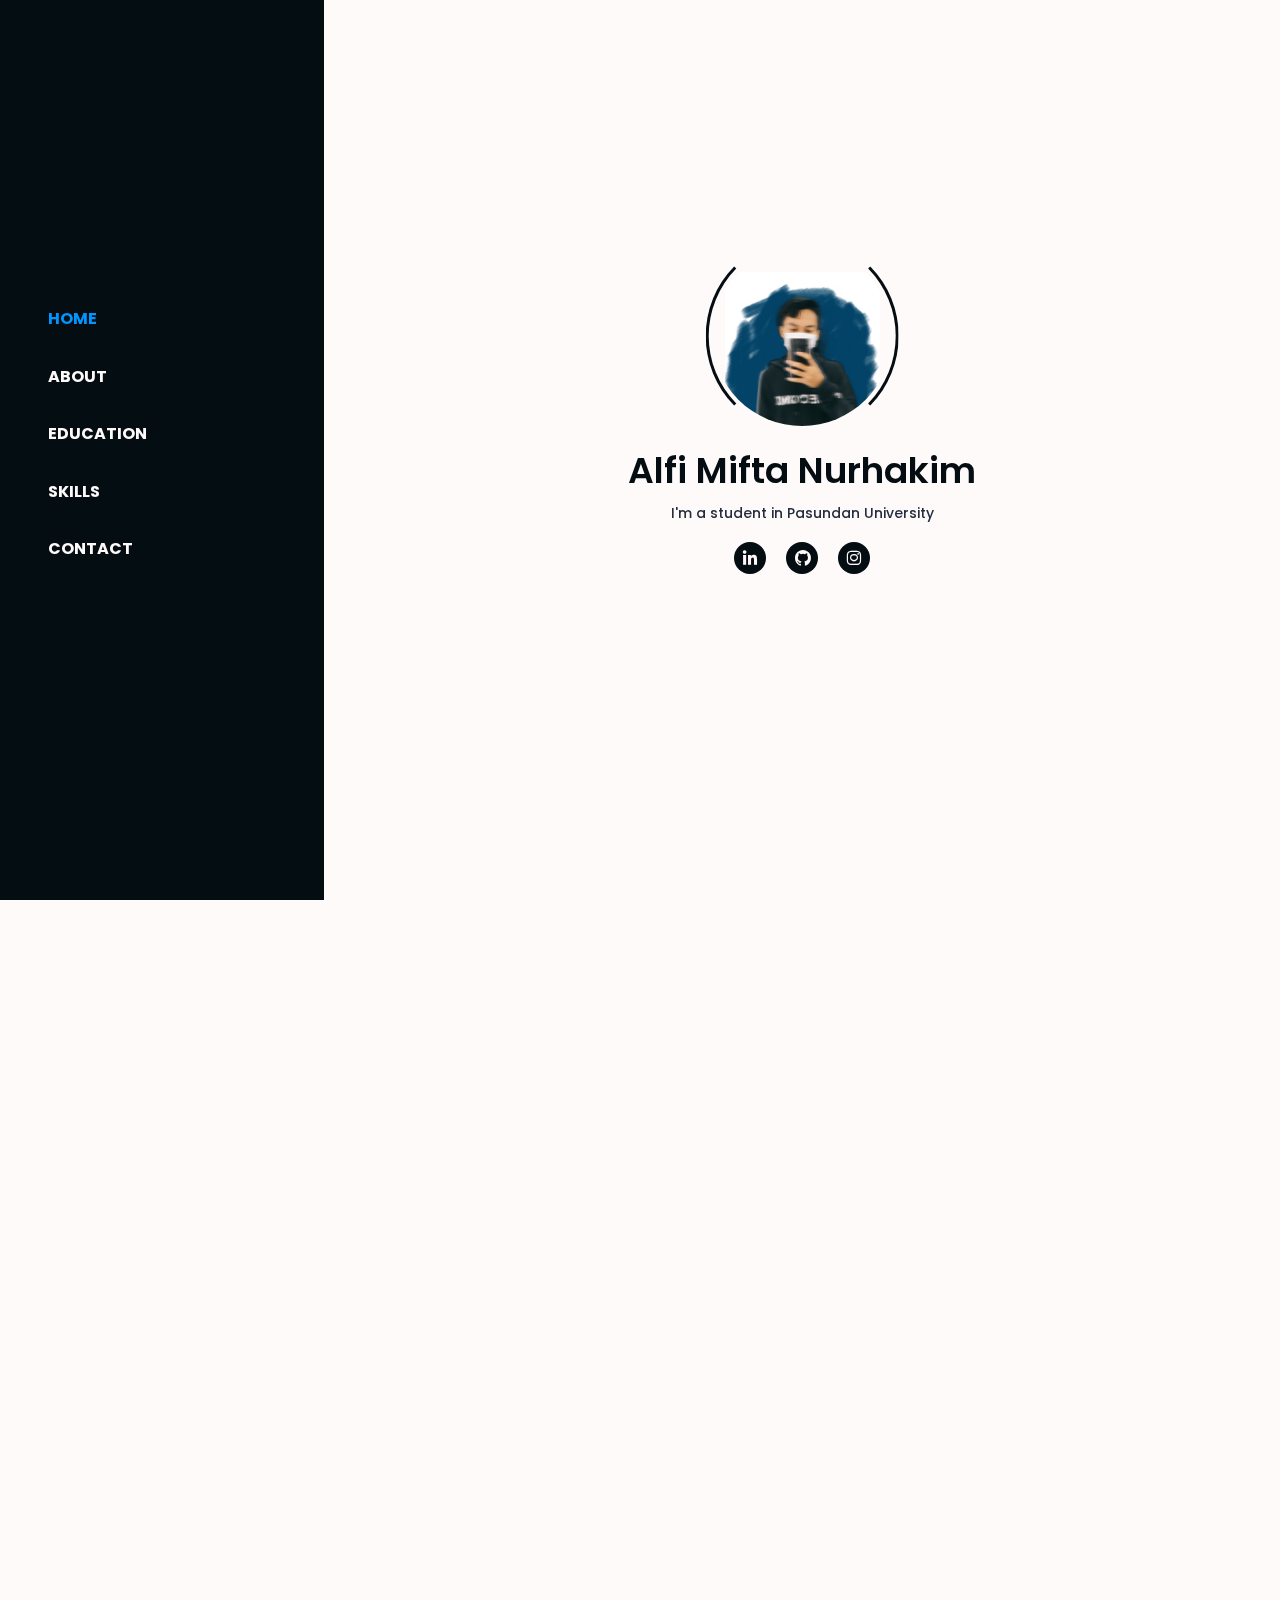
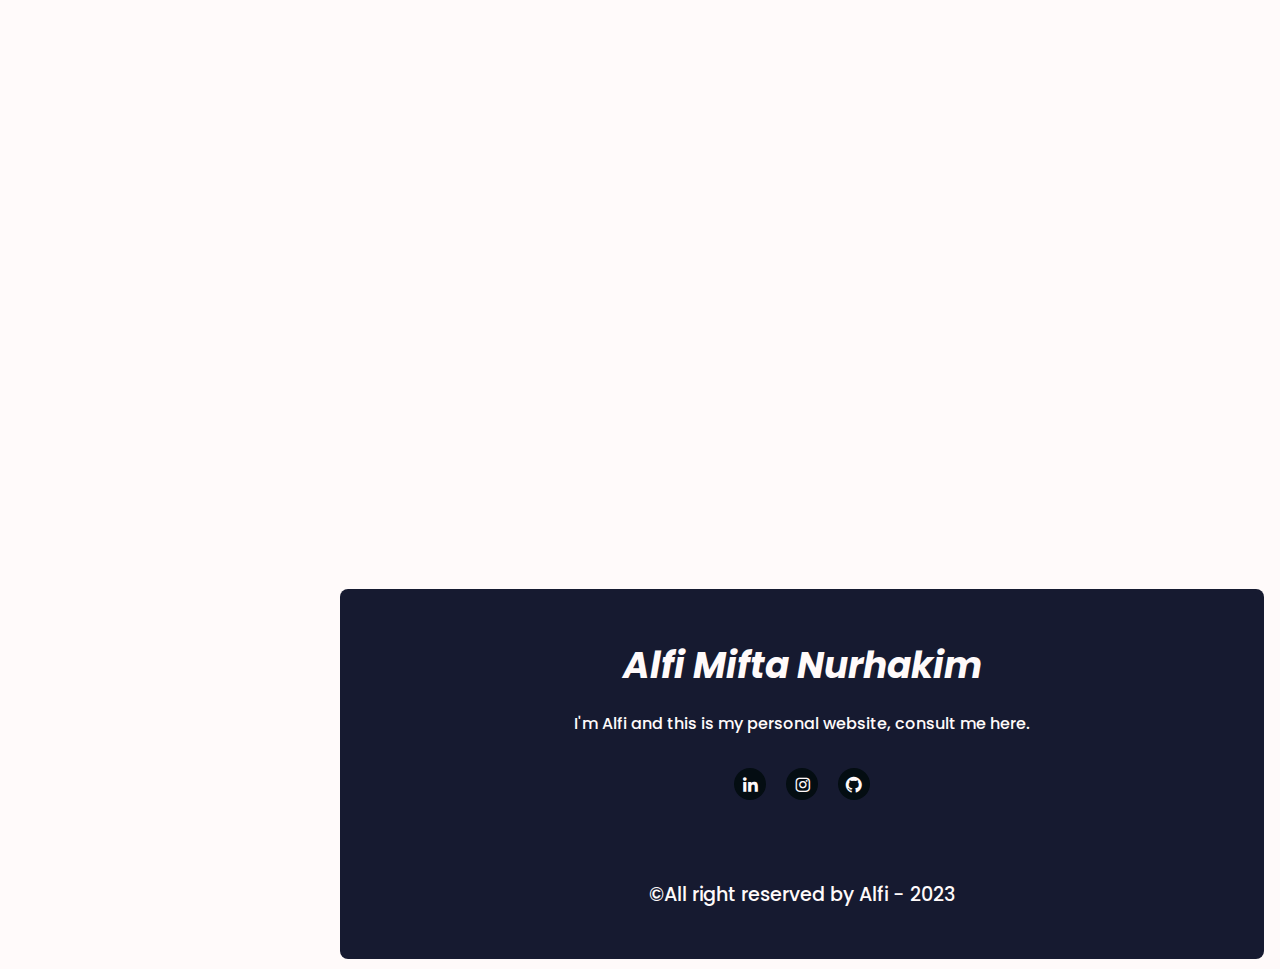
==== commit 212f5aec: "memperbaiki footer dan mengubah kata pada education" ====
--- a/index.html
+++ b/index.html
@@ -64,10 +64,10 @@
                             
                         </div>
 
-                        <div class="home-social" data-aos="fade-up" data-tilt data-tilt-scale="1.3">
-                                <a href="https://www.linkedin.com/in/alfimifta/" target="_blank" class="home-social-link" ><i class='bx bxl-linkedin'></i></a>
-                                <a href="https://github.com/alfimiftanur" target="_blank" class="home-social-link"><i class='bx bxl-github'></i></a>
-                                <a href="https://www.instagram.com/alfimifta31_/" target="_blank" class="home-social-link"><i class='bx bxl-instagram'></i></a>
+                        <div class="home-social " data-aos="zoom-in">
+                                <a href="https://www.linkedin.com/in/alfimifta/" target="_blank" class="social-icons"  ><i class='bx bxl-linkedin'></i></a>
+                                <a href="https://github.com/alfimiftanur" target="_blank" class="social-icons" ><i class='bx bxl-github'></i></a>
+                                <a href="https://www.instagram.com/alfimifta31_/" target="_blank" class="social-icons" ><i class='bx bxl-instagram'></i></a>
                         </div>
 
                     </div>
@@ -146,7 +146,7 @@
                         </div>
 
                         <div>
-                            <h3 class="education-university">SMA Negeri 3 Cipatujah</h3>
+                            <h3 class="education-university">SMA Negeri 1 KARANGNUNGGAL</h3>
                         </div>
                     </div>
 
@@ -205,7 +205,7 @@
 
             <!--===== CONTACT =====-->
             <section class="contact section" id="contact">
-                <div data-aos="zoom-in" data-aos-delay="300">
+                <div data-aos="zoom-in" data-aos-delay="300" >
                     <span class="section-subtitle">Contact Me</span>
                     <h2 class="section-title">Get In touch</h2>
                 </div>
@@ -223,7 +223,7 @@
                     <div data-aos="fade-up" data-aos-delay="700">
                         <div class="contact-info" >
                             <h3 class="contact-subtitle">Call Me</h3>
-                            <span class="contact-text"><i class='bx bxs-phone-call about-information-icon'></i>+62 82342675786</span>
+                            <span class="contact-text"><i class='bx bxs-phone-call about-information-icon'></i>+62 82117623866</span>
                         </div>
 
                         <div class="contact-info">
@@ -249,15 +249,15 @@
         </main>
 
         <!--===== FOOTER =====-->
-        <footer class="footer section">
+        <footer class="footer ">
             <div class="footer-container bd-grid">
                 <h1 class="footer-title"><i>Alfi Mifta Nurhakim</i></h1>
                 <p class="footer-description">I'm Alfi and this is my personal website, consult me here.</p>
 
-                <div class="footer-social" data-tilt data-tilt-scale="1.3">
-                    <a href="https://www.linkedin.com/in/alfimifta/" target="_blank" class="footer-link"><i class='bx bxl-linkedin'></i></a>
-                    <a href="https://www.instagram.com/alfimifta31_/" target="_blank" class="footer-link"><i class='bx bxl-instagram'></i></a>
-                    <a href="https://github.com/alfimiftanur" target="_blank" class="footer-link"><i class='bx bxl-github'></i></a>
+                <div class="home-social" >
+                    <a href="https://www.linkedin.com/in/alfimifta/" target="_blank" class="social-icons"><i class='bx bxl-linkedin'></i></a>
+                    <a href="https://www.instagram.com/alfimifta31_/" target="_blank" class="social-icons"><i class='bx bxl-instagram'></i></a>
+                    <a href="https://github.com/alfimiftanur" target="_blank" class="social-icons"><i class='bx bxl-github'></i></a>
                 </div>
 
                 <p class="footer-copy">&copy;All right reserved by Alfi - 2023</p>
--- a/assets/css/style.css
+++ b/assets/css/style.css
@@ -199,14 +199,6 @@
   color: var(--text-color-navbar);
 }
 
-.actives{
-  font-size: 0;
-  width: 50px;
-  height: 50px;
-  border-radius: 50%;
-  border-left-color: transparent;
-  animation: rotate 1.4s ease 0.5s infinite;
-}
 
 /*===== HOME =====*/
 .home-container{
@@ -268,22 +260,24 @@
 
 .home-social{
   margin-bottom: 5rem;
-}
-
-.home-social-link{
+  padding-top: 1rem;
+}
+
+.social-icons{
   display: inline-flex;
   background-color: var(--first-color);
   color: var(--first-color-lighten);
-  font-size: 1.1rem;
+  font-size: 1.2rem;
   border-radius: 50%;
   padding: .40rem;
   margin: 0 var(--mb-1);
   transition: .3s;
 }
 
-.home-social-link:hover{
+.social-icons:hover{
   background-color: var(--first-color-light);
   color: var(--first-color-dark);
+  transform: scale(1.5);
 }
 
 .home-button{
@@ -464,11 +458,13 @@
 .skills-content:hover .skills-icon.css{
   background-color: var(--first-color-lighten);
   color: #0066ff;
+  scale: 1.3;
 }
 
 .skills-content:hover .skills-icon.js{
   background-color: var(--first-color-lighten);
   color: #FEED30;
+  scale: 1.3;
 }
 
 .skills-content:hover .skills-title{
@@ -477,52 +473,6 @@
 .skills-content:hover .skills-description{
   color: var(--first-color-lighten);
 }
-
-/* ===== WORKS =====*/
-/* .works-container{
-  justify-items: center;
-  row-gap: 2rem;
-}
-
-.works-img{
-  position: relative;
-  overflow: hidden;
-  border-radius: .5rem;
-}
-
-.works-data{
-  position: absolute;
-  bottom: -100%;
-  width: 100%;
-  height: 100%;
-  display: flex;
-  flex-direction: column;
-  justify-content: center;
-  align-items: center;
-  background: rgba(22, 26, 48, .7);
-  border-radius: .5rem;
-  transition: .3s;
-}
-
-.works-links{
-  display: inline-flex;
-  font-size: 1.5rem;
-  background-color: var(--first-color-lighten);
-  color: var(--first-color);
-  padding: .25rem;
-  border-radius: .25rem;
-  margin-bottom: var(--mb-2);
-}
-
-.works-title{
-  font-size: var(--h2-font-size);
-  color: var(--first-color-lighten);
-}
-
-.works-img:hover .works-data{
-  bottom: 0;
-} */
-
 /* ===== CONTACT =====*/
 .contact-container{
   row-gap: 3rem;
@@ -685,25 +635,10 @@
   margin-bottom: 3rem;
 }
 
-.footer-link{
-  display: inline-flex;
-  background-color: var(--first-color);
-  color: var(--first-color-lighten);
-  font-size: 1.1rem;
-  border-radius: 50%;
-  padding: .40rem;
-  margin: 0 var(--mb-1);
-  transition: .3s;
-}
-
-.footer-link:hover{
-  background-color: var(--first-color-lighten);
-  color: var(--first-color);
-}
-
 .footer-copy{
   font-size: var(--smaller-font-size);
   color: var(--first-color-lighten);
+  font-size: 1.2rem;
 }
 
 /* ===== MEDIA QUERIES=====*/
@@ -718,7 +653,6 @@
   
   .about-container, 
   .skills-container,
-  .works-container,
   .contact-container,
   .contact-inputs {
     grid-template-columns: repeat(2, 1fr);
@@ -776,8 +710,7 @@
   .contact-info{
     padding-left: 3rem;
   }
-
-/* FOOTER */
+  
   .footer{
     background: none;
   }
@@ -820,8 +753,7 @@
     margin-right: auto;
   }
 
-  .skills-container,
-  .works-container{
+  .skills-container{
     grid-template-columns: repeat(3, 1fr);
   }
 }
@@ -862,13 +794,6 @@
     transform: scale3d(1, 1, 1);
   }
 }
-
-@keyframes rotate{
-  0%{
-    transform: rotate(360deg);
-  }
-}
-
 @keyframes spin {
   0% { transform: rotate(0deg); }
   100% { transform: rotate(360deg); }
